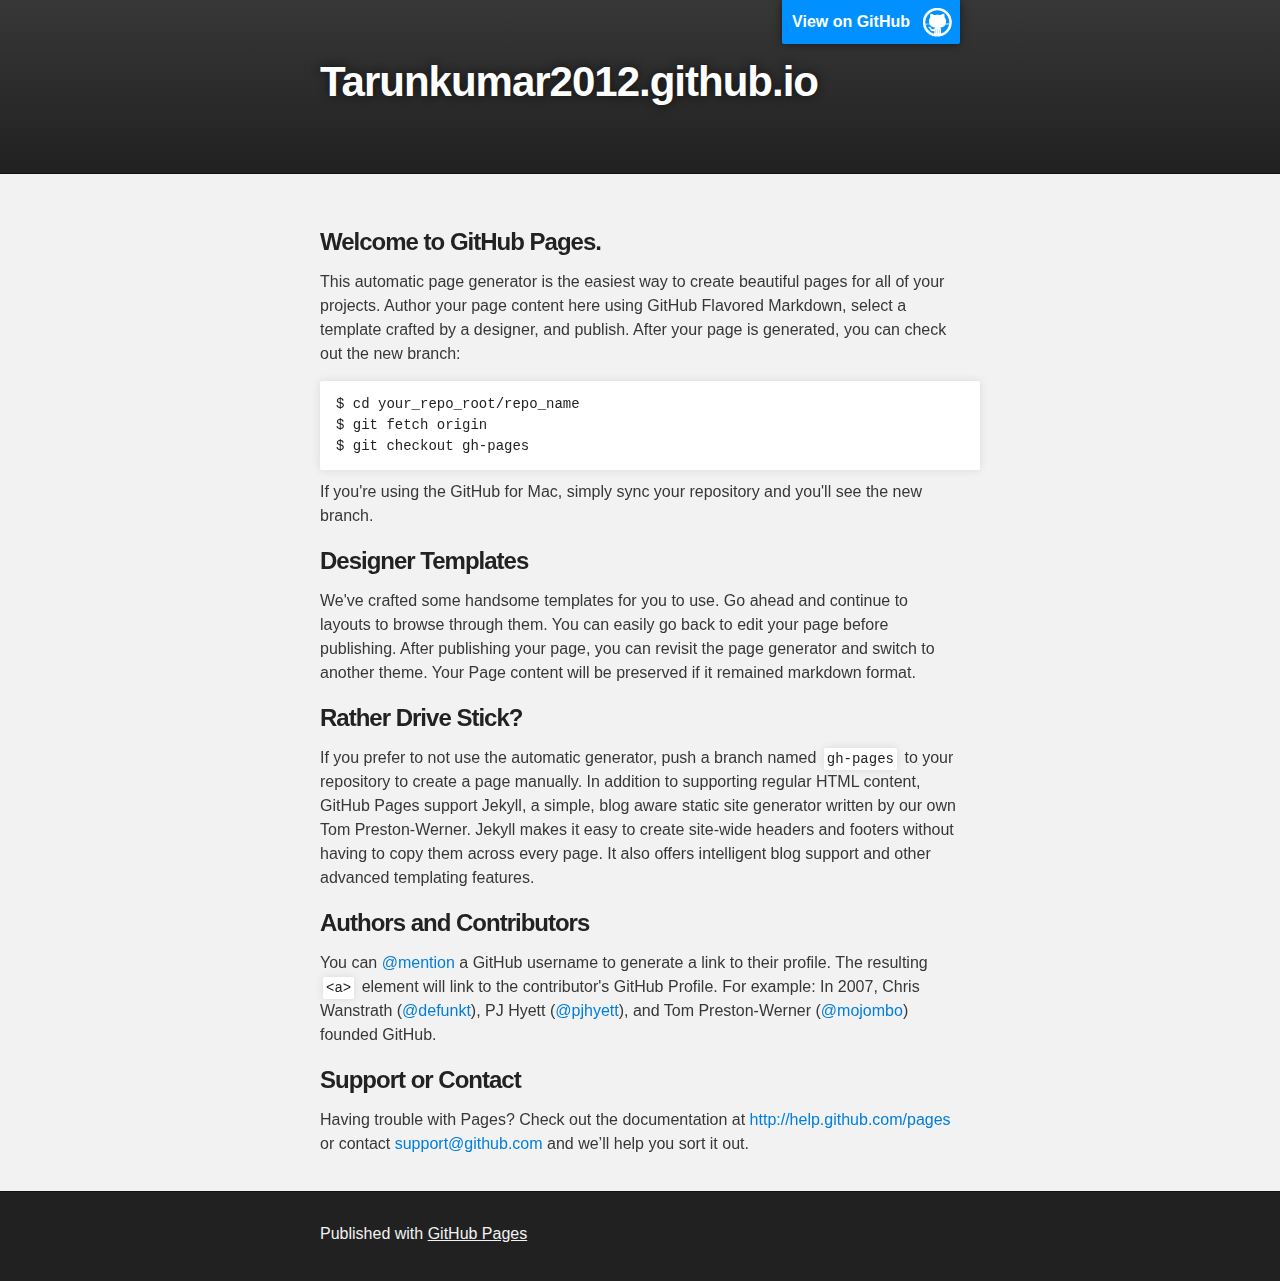
==== index.html @ 80cae4a6 "initial commit" ====
<!DOCTYPE html>
<html>

  <head>
    <meta charset='utf-8' />
    <meta http-equiv="X-UA-Compatible" content="chrome=1" />
    <meta name="description" content="Tarunkumar2012.github.io : " />

    <link rel="stylesheet" type="text/css" media="screen" href="stylesheets/stylesheet.css">

    <title>Tarunkumar2012.github.io</title>
  </head>

  <body>

    <!-- HEADER -->
    <div id="header_wrap" class="outer">
        <header class="inner">
          <a id="forkme_banner" href="https://github.com/tarunkumar2012">View on GitHub</a>

          <h1 id="project_title">Tarunkumar2012.github.io</h1>
          <h2 id="project_tagline"></h2>

        </header>
    </div>

    <!-- MAIN CONTENT -->
    <div id="main_content_wrap" class="outer">
      <section id="main_content" class="inner">
        <h3>
<a name="welcome-to-github-pages" class="anchor" href="#welcome-to-github-pages"><span class="octicon octicon-link"></span></a>Welcome to GitHub Pages.</h3>

<p>This automatic page generator is the easiest way to create beautiful pages for all of your projects. Author your page content here using GitHub Flavored Markdown, select a template crafted by a designer, and publish. After your page is generated, you can check out the new branch:</p>

<pre><code>$ cd your_repo_root/repo_name
$ git fetch origin
$ git checkout gh-pages
</code></pre>

<p>If you're using the GitHub for Mac, simply sync your repository and you'll see the new branch.</p>

<h3>
<a name="designer-templates" class="anchor" href="#designer-templates"><span class="octicon octicon-link"></span></a>Designer Templates</h3>

<p>We've crafted some handsome templates for you to use. Go ahead and continue to layouts to browse through them. You can easily go back to edit your page before publishing. After publishing your page, you can revisit the page generator and switch to another theme. Your Page content will be preserved if it remained markdown format.</p>

<h3>
<a name="rather-drive-stick" class="anchor" href="#rather-drive-stick"><span class="octicon octicon-link"></span></a>Rather Drive Stick?</h3>

<p>If you prefer to not use the automatic generator, push a branch named <code>gh-pages</code> to your repository to create a page manually. In addition to supporting regular HTML content, GitHub Pages support Jekyll, a simple, blog aware static site generator written by our own Tom Preston-Werner. Jekyll makes it easy to create site-wide headers and footers without having to copy them across every page. It also offers intelligent blog support and other advanced templating features.</p>

<h3>
<a name="authors-and-contributors" class="anchor" href="#authors-and-contributors"><span class="octicon octicon-link"></span></a>Authors and Contributors</h3>

<p>You can <a href="https://github.com/blog/821" class="user-mention">@mention</a> a GitHub username to generate a link to their profile. The resulting <code>&lt;a&gt;</code> element will link to the contributor's GitHub Profile. For example: In 2007, Chris Wanstrath (<a href="https://github.com/defunkt" class="user-mention">@defunkt</a>), PJ Hyett (<a href="https://github.com/pjhyett" class="user-mention">@pjhyett</a>), and Tom Preston-Werner (<a href="https://github.com/mojombo" class="user-mention">@mojombo</a>) founded GitHub.</p>

<h3>
<a name="support-or-contact" class="anchor" href="#support-or-contact"><span class="octicon octicon-link"></span></a>Support or Contact</h3>

<p>Having trouble with Pages? Check out the documentation at <a href="http://help.github.com/pages">http://help.github.com/pages</a> or contact <a href="mailto:support@github.com">support@github.com</a> and we’ll help you sort it out.</p>
      </section>
    </div>

    <!-- FOOTER  -->
    <div id="footer_wrap" class="outer">
      <footer class="inner">
        <p>Published with <a href="http://pages.github.com">GitHub Pages</a></p>
      </footer>
    </div>

    

  </body>
</html>
---- stylesheets/stylesheet.css ----
/*******************************************************************************
Slate Theme for GitHub Pages
by Jason Costello, @jsncostello
*******************************************************************************/

@import url(pygment_trac.css);

/*******************************************************************************
MeyerWeb Reset
*******************************************************************************/

html, body, div, span, applet, object, iframe,
h1, h2, h3, h4, h5, h6, p, blockquote, pre,
a, abbr, acronym, address, big, cite, code,
del, dfn, em, img, ins, kbd, q, s, samp,
small, strike, strong, sub, sup, tt, var,
b, u, i, center,
dl, dt, dd, ol, ul, li,
fieldset, form, label, legend,
table, caption, tbody, tfoot, thead, tr, th, td,
article, aside, canvas, details, embed,
figure, figcaption, footer, header, hgroup,
menu, nav, output, ruby, section, summary,
time, mark, audio, video {
  margin: 0;
  padding: 0;
  border: 0;
  font: inherit;
  vertical-align: baseline;
}

/* HTML5 display-role reset for older browsers */
article, aside, details, figcaption, figure,
footer, header, hgroup, menu, nav, section {
  display: block;
}

ol, ul {
  list-style: none;
}

table {
  border-collapse: collapse;
  border-spacing: 0;
}

/*******************************************************************************
Theme Styles
*******************************************************************************/

body {
  box-sizing: border-box;
  color:#373737;
  background: #212121;
  font-size: 16px;
  font-family: 'Myriad Pro', Calibri, Helvetica, Arial, sans-serif;
  line-height: 1.5;
  -webkit-font-smoothing: antialiased;
}

h1, h2, h3, h4, h5, h6 {
  margin: 10px 0;
  font-weight: 700;
  color:#222222;
  font-family: 'Lucida Grande', 'Calibri', Helvetica, Arial, sans-serif;
  letter-spacing: -1px;
}

h1 {
  font-size: 36px;
  font-weight: 700;
}

h2 {
  padding-bottom: 10px;
  font-size: 32px;
  background: url('../images/bg_hr.png') repeat-x bottom;
}

h3 {
  font-size: 24px;
}

h4 {
  font-size: 21px;
}

h5 {
  font-size: 18px;
}

h6 {
  font-size: 16px;
}

p {
  margin: 10px 0 15px 0;
}

footer p {
  color: #f2f2f2;
}

a {
  text-decoration: none;
  color: #007edf;
  text-shadow: none;

  transition: color 0.5s ease;
  transition: text-shadow 0.5s ease;
  -webkit-transition: color 0.5s ease;
  -webkit-transition: text-shadow 0.5s ease;
  -moz-transition: color 0.5s ease;
  -moz-transition: text-shadow 0.5s ease;
  -o-transition: color 0.5s ease;
  -o-transition: text-shadow 0.5s ease;
  -ms-transition: color 0.5s ease;
  -ms-transition: text-shadow 0.5s ease;
}

a:hover, a:focus {text-decoration: underline;}

footer a {
  color: #F2F2F2;
  text-decoration: underline;
}

em {
  font-style: italic;
}

strong {
  font-weight: bold;
}

img {
  position: relative;
  margin: 0 auto;
  max-width: 739px;
  padding: 5px;
  margin: 10px 0 10px 0;
  border: 1px solid #ebebeb;

  box-shadow: 0 0 5px #ebebeb;
  -webkit-box-shadow: 0 0 5px #ebebeb;
  -moz-box-shadow: 0 0 5px #ebebeb;
  -o-box-shadow: 0 0 5px #ebebeb;
  -ms-box-shadow: 0 0 5px #ebebeb;
}

p img {
  display: inline;
  margin: 0;
  padding: 0;
  vertical-align: middle;
  text-align: center;
  border: none;
}

pre, code {
  width: 100%;
  color: #222;
  background-color: #fff;

  font-family: Monaco, "Bitstream Vera Sans Mono", "Lucida Console", Terminal, monospace;
  font-size: 14px;

  border-radius: 2px;
  -moz-border-radius: 2px;
  -webkit-border-radius: 2px;
}

pre {
  width: 100%;
  padding: 10px;
  box-shadow: 0 0 10px rgba(0,0,0,.1);
  overflow: auto;
}

code {
  padding: 3px;
  margin: 0 3px;
  box-shadow: 0 0 10px rgba(0,0,0,.1);
}

pre code {
  display: block;
  box-shadow: none;
}

blockquote {
  color: #666;
  margin-bottom: 20px;
  padding: 0 0 0 20px;
  border-left: 3px solid #bbb;
}


ul, ol, dl {
  margin-bottom: 15px
}

ul {
  list-style: inside;
  padding-left: 20px;
}

ol {
  list-style: decimal inside;
  padding-left: 20px;
}

dl dt {
  font-weight: bold;
}

dl dd {
  padding-left: 20px;
  font-style: italic;
}

dl p {
  padding-left: 20px;
  font-style: italic;
}

hr {
  height: 1px;
  margin-bottom: 5px;
  border: none;
  background: url('../images/bg_hr.png') repeat-x center;
}

table {
  border: 1px solid #373737;
  margin-bottom: 20px;
  text-align: left;
 }

th {
  font-family: 'Lucida Grande', 'Helvetica Neue', Helvetica, Arial, sans-serif;
  padding: 10px;
  background: #373737;
  color: #fff;
 }

td {
  padding: 10px;
  border: 1px solid #373737;
 }

form {
  background: #f2f2f2;
  padding: 20px;
}

/*******************************************************************************
Full-Width Styles
*******************************************************************************/

.outer {
  width: 100%;
}

.inner {
  position: relative;
  max-width: 640px;
  padding: 20px 10px;
  margin: 0 auto;
}

#forkme_banner {
  display: block;
  position: absolute;
  top:0;
  right: 10px;
  z-index: 10;
  padding: 10px 50px 10px 10px;
  color: #fff;
  background: url('../images/blacktocat.png') #0090ff no-repeat 95% 50%;
  font-weight: 700;
  box-shadow: 0 0 10px rgba(0,0,0,.5);
  border-bottom-left-radius: 2px;
  border-bottom-right-radius: 2px;
}

#header_wrap {
  background: #212121;
  background: -moz-linear-gradient(top, #373737, #212121);
  background: -webkit-linear-gradient(top, #373737, #212121);
  background: -ms-linear-gradient(top, #373737, #212121);
  background: -o-linear-gradient(top, #373737, #212121);
  background: linear-gradient(top, #373737, #212121);
}

#header_wrap .inner {
  padding: 50px 10px 30px 10px;
}

#project_title {
  margin: 0;
  color: #fff;
  font-size: 42px;
  font-weight: 700;
  text-shadow: #111 0px 0px 10px;
}

#project_tagline {
  color: #fff;
  font-size: 24px;
  font-weight: 300;
  background: none;
  text-shadow: #111 0px 0px 10px;
}

#downloads {
  position: absolute;
  width: 210px;
  z-index: 10;
  bottom: -40px;
  right: 0;
  height: 70px;
  background: url('../images/icon_download.png') no-repeat 0% 90%;
}

.zip_download_link {
  display: block;
  float: right;
  width: 90px;
  height:70px;
  text-indent: -5000px;
  overflow: hidden;
  background: url(../images/sprite_download.png) no-repeat bottom left;
}

.tar_download_link {
  display: block;
  float: right;
  width: 90px;
  height:70px;
  text-indent: -5000px;
  overflow: hidden;
  background: url(../images/sprite_download.png) no-repeat bottom right;
  margin-left: 10px;
}

.zip_download_link:hover {
  background: url(../images/sprite_download.png) no-repeat top left;
}

.tar_download_link:hover {
  background: url(../images/sprite_download.png) no-repeat top right;
}

#main_content_wrap {
  background: #f2f2f2;
  border-top: 1px solid #111;
  border-bottom: 1px solid #111;
}

#main_content {
  padding-top: 40px;
}

#footer_wrap {
  background: #212121;
}



/*******************************************************************************
Small Device Styles
*******************************************************************************/

@media screen and (max-width: 480px) {
  body {
    font-size:14px;
  }

  #downloads {
    display: none;
  }

  .inner {
    min-width: 320px;
    max-width: 480px;
  }

  #project_title {
  font-size: 32px;
  }

  h1 {
    font-size: 28px;
  }

  h2 {
    font-size: 24px;
  }

  h3 {
    font-size: 21px;
  }

  h4 {
    font-size: 18px;
  }

  h5 {
    font-size: 14px;
  }

  h6 {
    font-size: 12px;
  }

  code, pre {
    min-width: 320px;
    max-width: 480px;
    font-size: 11px;
  }

}
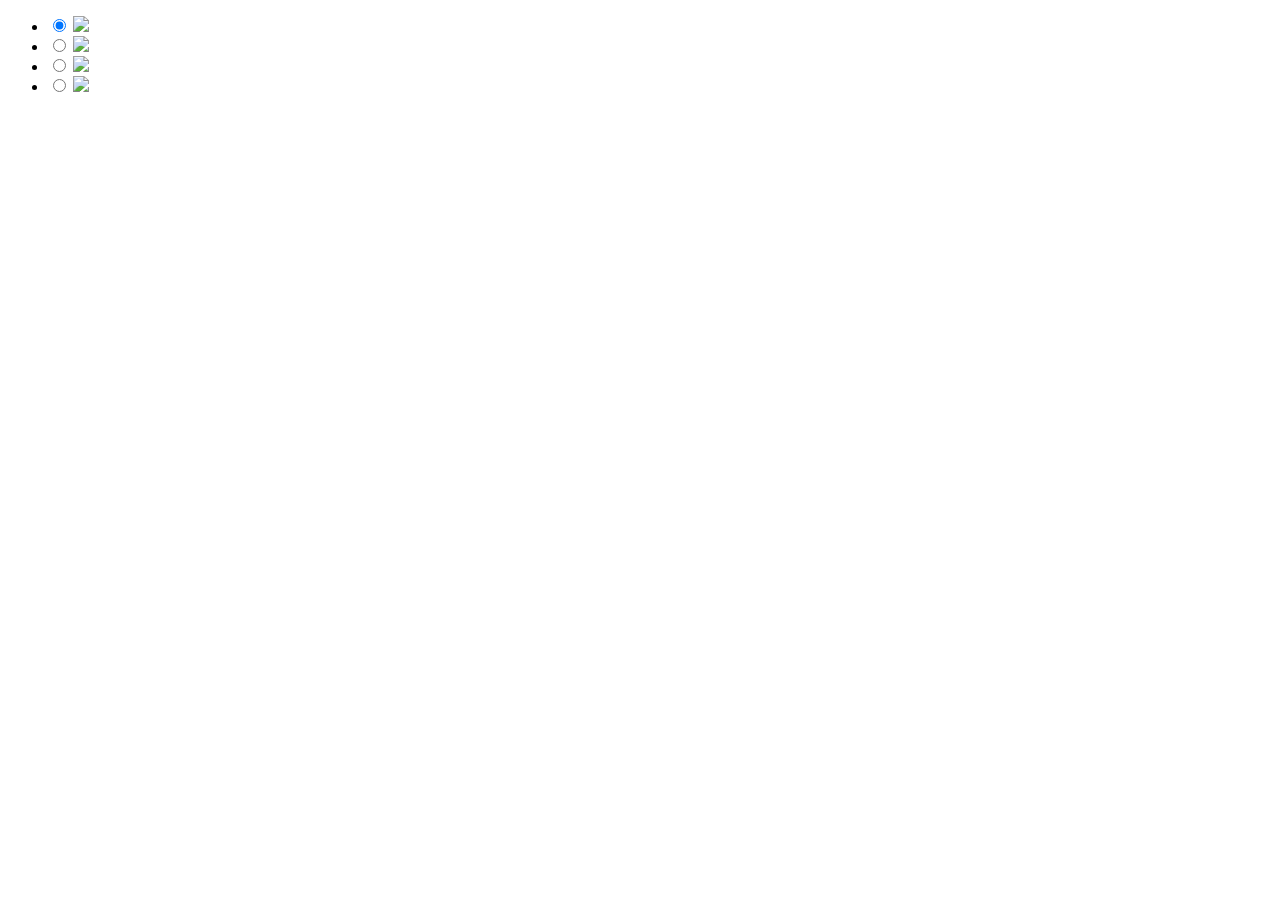
==== commit 09eb008a: "Update index.html" ====
--- a/index.html
+++ b/index.html
@@ -1,74 +1,34 @@
 <!DOCTYPE html>
-<html>
+<html lang="en">
+<meta http-equiv="Content-Type" content="text/html; charset=UTF-8" />
+<head>
+<title>My website</title>
+<link rel="stylesheet" type="text/css" href="one.css"/>
+</head>
+<body>
 
-  <head>
-    <meta charset='utf-8' />
-    <meta http-equiv="X-UA-Compatible" content="chrome=1" />
-    <meta name="description" content="Tarunkumar2012.github.io : " />
+<ul class="slider">
+    <li>
+        <input type="radio" id="slide1" name="slide" checked>
+        <label for="slide1"></label>
+        <img src="img1.jpg">
+    </li>
+    <li>
+        <input type="radio" id="slide2" name="slide">
+        <label for="slide2"></label>
+        <img src="img2.jpg">
+    </li>
+    <li>
+        <input type="radio" id="slide3" name="slide">
+        <label for="slide3"></label>
+        <img src="img3.jpg">
+    </li>
+    <li>
+        <input type="radio" id="slide4" name="slide">
+        <label for="slide4"></label>
+        <img src="img4.jpg">
+    </li>
+</ul>​
 
-    <link rel="stylesheet" type="text/css" media="screen" href="stylesheets/stylesheet.css">
-
-    <title>Tarunkumar2012.github.io</title>
-  </head>
-
-  <body>
-
-    <!-- HEADER -->
-    <div id="header_wrap" class="outer">
-        <header class="inner">
-          <a id="forkme_banner" href="https://github.com/tarunkumar2012">View on GitHub</a>
-
-          <h1 id="project_title">Tarunkumar2012.github.io</h1>
-          <h2 id="project_tagline"></h2>
-
-        </header>
-    </div>
-
-    <!-- MAIN CONTENT -->
-    <div id="main_content_wrap" class="outer">
-      <section id="main_content" class="inner">
-        <h3>
-<a name="welcome-to-github-pages" class="anchor" href="#welcome-to-github-pages"><span class="octicon octicon-link"></span></a>Welcome to GitHub Pages.</h3>
-
-<p>This automatic page generator is the easiest way to create beautiful pages for all of your projects. Author your page content here using GitHub Flavored Markdown, select a template crafted by a designer, and publish. After your page is generated, you can check out the new branch:</p>
-
-<pre><code>$ cd your_repo_root/repo_name
-$ git fetch origin
-$ git checkout gh-pages
-</code></pre>
-
-<p>If you're using the GitHub for Mac, simply sync your repository and you'll see the new branch.</p>
-
-<h3>
-<a name="designer-templates" class="anchor" href="#designer-templates"><span class="octicon octicon-link"></span></a>Designer Templates</h3>
-
-<p>We've crafted some handsome templates for you to use. Go ahead and continue to layouts to browse through them. You can easily go back to edit your page before publishing. After publishing your page, you can revisit the page generator and switch to another theme. Your Page content will be preserved if it remained markdown format.</p>
-
-<h3>
-<a name="rather-drive-stick" class="anchor" href="#rather-drive-stick"><span class="octicon octicon-link"></span></a>Rather Drive Stick?</h3>
-
-<p>If you prefer to not use the automatic generator, push a branch named <code>gh-pages</code> to your repository to create a page manually. In addition to supporting regular HTML content, GitHub Pages support Jekyll, a simple, blog aware static site generator written by our own Tom Preston-Werner. Jekyll makes it easy to create site-wide headers and footers without having to copy them across every page. It also offers intelligent blog support and other advanced templating features.</p>
-
-<h3>
-<a name="authors-and-contributors" class="anchor" href="#authors-and-contributors"><span class="octicon octicon-link"></span></a>Authors and Contributors</h3>
-
-<p>You can <a href="https://github.com/blog/821" class="user-mention">@mention</a> a GitHub username to generate a link to their profile. The resulting <code>&lt;a&gt;</code> element will link to the contributor's GitHub Profile. For example: In 2007, Chris Wanstrath (<a href="https://github.com/defunkt" class="user-mention">@defunkt</a>), PJ Hyett (<a href="https://github.com/pjhyett" class="user-mention">@pjhyett</a>), and Tom Preston-Werner (<a href="https://github.com/mojombo" class="user-mention">@mojombo</a>) founded GitHub.</p>
-
-<h3>
-<a name="support-or-contact" class="anchor" href="#support-or-contact"><span class="octicon octicon-link"></span></a>Support or Contact</h3>
-
-<p>Having trouble with Pages? Check out the documentation at <a href="http://help.github.com/pages">http://help.github.com/pages</a> or contact <a href="mailto:support@github.com">support@github.com</a> and we’ll help you sort it out.</p>
-      </section>
-    </div>
-
-    <!-- FOOTER  -->
-    <div id="footer_wrap" class="outer">
-      <footer class="inner">
-        <p>Published with <a href="http://pages.github.com">GitHub Pages</a></p>
-      </footer>
-    </div>
-
-    
-
-  </body>
+</body>
 </html>
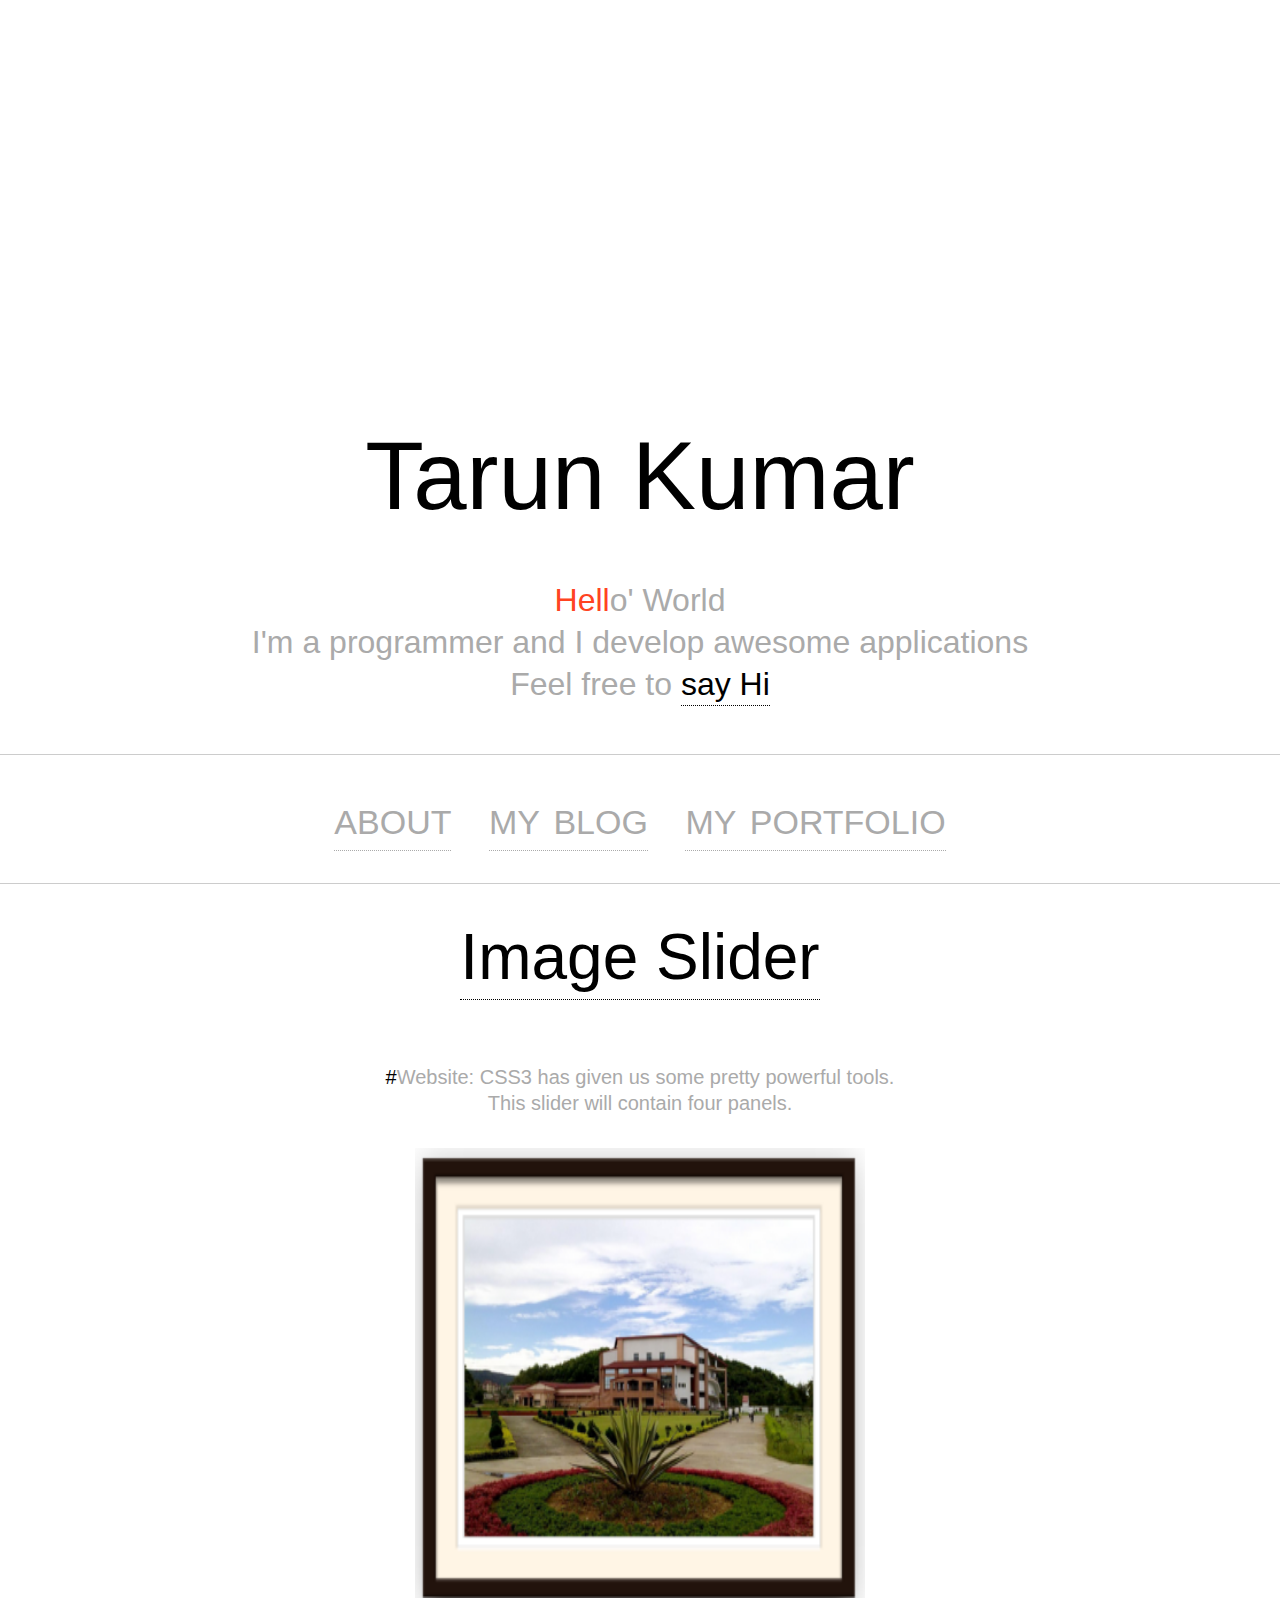
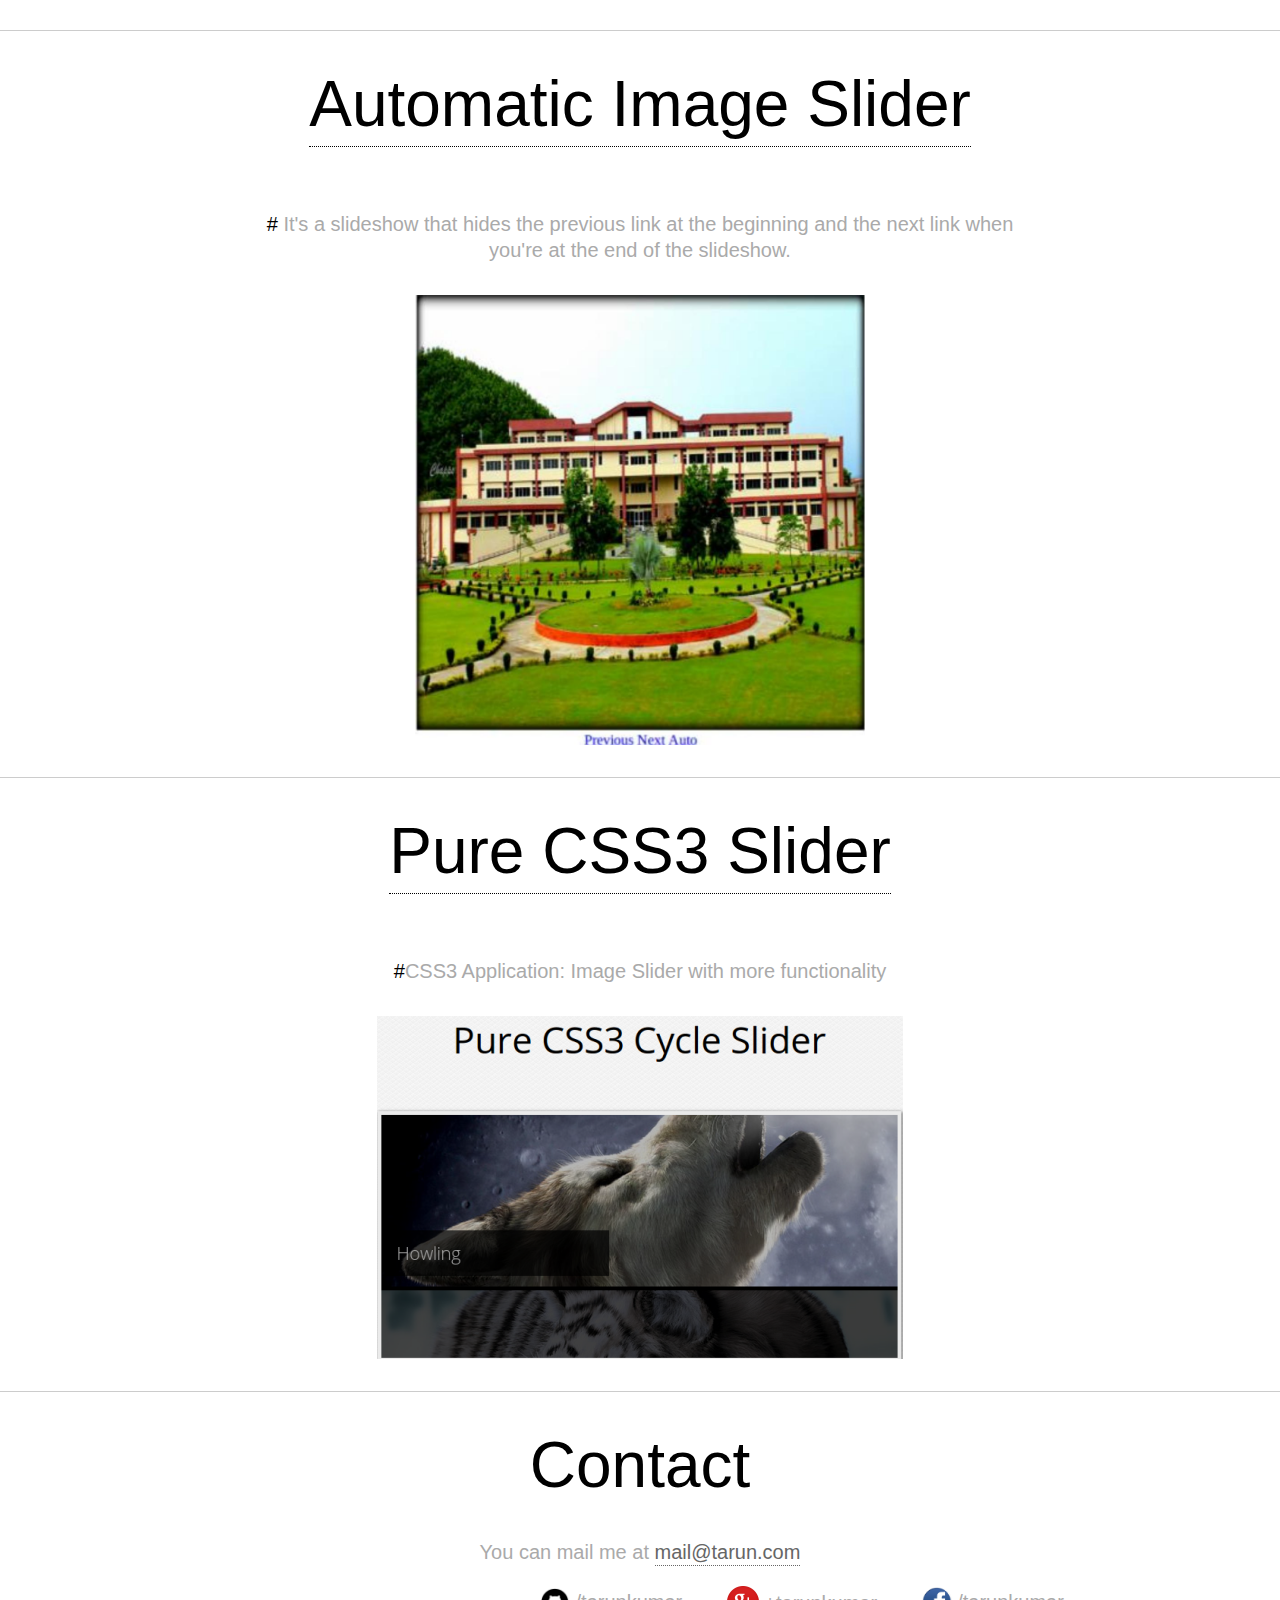
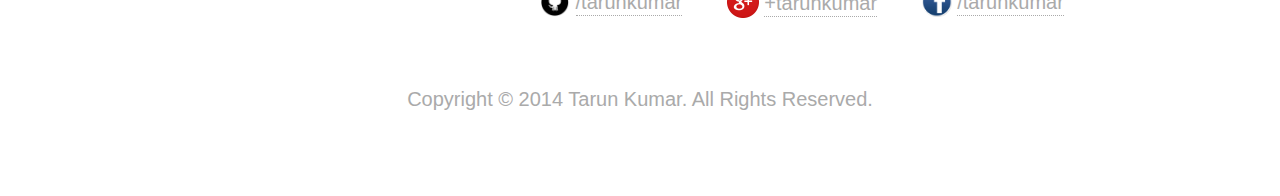
==== commit a824121c: "Create index.html" ====
--- a/index.html
+++ b/index.html
@@ -1,34 +1,97 @@
-<!DOCTYPE html>
-<html lang="en">
-<meta http-equiv="Content-Type" content="text/html; charset=UTF-8" />
+<DOCTYPE html>
 <head>
-<title>My website</title>
-<link rel="stylesheet" type="text/css" href="one.css"/>
+<meta charset="UTF-8">
+<title>
+Tarun kumar|Home
+</title>
+<link rel="stylesheet" type="text/css" href="l.css"/>
 </head>
 <body>
-
-<ul class="slider">
-    <li>
-        <input type="radio" id="slide1" name="slide" checked>
-        <label for="slide1"></label>
-        <img src="img1.jpg">
-    </li>
-    <li>
-        <input type="radio" id="slide2" name="slide">
-        <label for="slide2"></label>
-        <img src="img2.jpg">
-    </li>
-    <li>
-        <input type="radio" id="slide3" name="slide">
-        <label for="slide3"></label>
-        <img src="img3.jpg">
-    </li>
-    <li>
-        <input type="radio" id="slide4" name="slide">
-        <label for="slide4"></label>
-        <img src="img4.jpg">
-    </li>
-</ul>​
-
+<div class="space"></div>
+<div class="center-text" id="landing">
+<div class="sprite me300 extra-space-32"></div>
+<div class="para" id="landing-text">
+<span class="extra-large dark">Tarun Kumar</span><br>
+<br>
+<span style="color: #ff4321">Hell</span>o' World<br> I'm a programmer and I develop awesome
+applications<br>
+Feel free to <span class="dark"><a href="#contact">say Hi</a></span>
+</div>
+<div class="space"></div>
+<div class="line"></div>
+<div class="center-text nav">
+<h3 class="extra-space-32 inline"><a href="">about</a></h3>
+<h3 class="extra-space-32 inline"><a href="">my blog</a></h3>
+<h3 class="extra-space-32 inline"><a href="https://www.behance.net/tarun123321">my portfolio</a></h3>
+</div>
+<div class="line"></div>
+<div class="extra-space-32" id="projects">
+<div class="project-div container-wide clearfix">
+<h2 class="extra-space-32 dark center-text"><a href="http://tarunkumar2012.github.io/image_slider-">Image Slider</a></h2>
+<div class="space"></div>
+<div class="center-text">
+<div class="inline line-height-extra" style="max-width: 800px">
+<span class="dark">#</span>Website:
+CSS3 has given us some pretty power­ful tools.<br>
+This slider will con­tain four pan­els.
+</div>
+<div class="space"></div>
+<img src="one.png" width="450px" height="450px" class="inline">
+<div class="space"></div>
+</div>
+<div class="line"></div><div class="project-div container-wide clearfix">
+<h2 class="extra-space-32 dark center-text"><a href="http://tarunkumar2012.github.io/Automatic_Image_Slider">Automatic Image Slider</a></h2>
+<div class="space"></div>
+<div class="center-text">
+<div class="inline line-height-extra" style="max-width: 800px">
+<span class="dark">#</span>
+It's a slideshow that hides the previous link at the beginning and the next link when you're at the end of the slideshow.
+</div>
+<div class="space"></div>
+<img src="two.jpg" width="450px" height="450px">
+<div class="space"></div>
+</div>
+</div>
+<div class="line"></div><div class="project-div container-wide clearfix">
+<h2 class="extra-space-32 dark center-text"><a href="http://www.rahulkadyan.com/typo#content">Pure CSS3 Slider</a></h2>
+<div class="space"></div>
+<div class="center-text">
+<div class="inline line-height-extra" style="max-width: 800px">
+<span class="dark">#</span>CSS3 Application: Image Slider
+with more functionality
+</div>
+<div class="space"></div>
+<img src="344.png">
+<div class="space"></div>
+</div>
+</div>
+<div class="line">
+</div>
+</div>
+<div class="center-text" id="contact">
+<h2 class="center-text dark extra-space-32">Contact</h2>
+<p>You can mail me at <span style="color: #666"><a href="mailto:tarunramchandani2012@gmail.com" target="_blank">mail@tarun.com</a></span></p>
+<div id="footer-social-links" class="extra-space-16">
+<div class="unbreakable">
+<span class=" github-logo"><img src="github.png" width="30px" height="30px" /></span>
+<a href="https://www.github.com/tarunkumar2012" target="_blank" class="facebook">/tarunkumar</a>
+&nbsp&nbsp&nbsp&nbsp&nbsp&nbsp
+<span class=" spam google-plus-logo"><img src="google.png" width="32px" height="32px"/></span>
+<span><a href="https://plus.google.com/u/0/102180196235081034369/posts" target="_blank" class="facebook">+tarunkumar</a>
+</span>
+&nbsp&nbsp&nbsp&nbsp&nbsp&nbsp
+<span class=" spam facebook-logo"><img src="FacebookCircle.png" width="30px" height="30px"/></span>
+<span><a href="https://www.facebook.com/taruniitg" target="_blank" class="facebook">/tarunkumar</a>
+</span>
+</div>
+</div>
+<div class="space"></div>
+<footer>
+<p class="center-text" style="font-size: 1em">
+Copyright &copy; 2014 Tarun Kumar. All Rights Reserved.
+</p>
+</footer>
+<div class="space"></div> <div class="space"></div>
+</body></html>
 </body>
 </html>
--- a/l.css
+++ b/l.css
@@ -0,0 +1,203 @@
+
+html, body, div, span,  h1, h2, h3, a , img,  footer, nav {
+    font: inherit;
+    border: 0;
+    margin: 0;
+    padding: 0;
+    vertical-align: baseline;
+    font-family: 'Open Sans', Helvetica, sans-serif;
+    font-weight: 200;
+    line-height: 130%;
+}
+html, body{
+    min-width: 100%;
+    min-height: 100%;
+    height: 100%;
+}
+.clearfix:after {
+    content: ".";
+    display: block;
+    clear: both;
+    visibility: hidden;
+    line-height: 0;
+    height: 0;
+}
+
+.clearfix {
+    display: inline-block;
+}
+
+a, a:active, a:hover, a:visited{
+    display: inline-block;
+    text-decoration: none;
+    color: inherit;
+}
+
+a.no-style{
+    text-decoration: none;
+}
+
+a, a:active{
+    border-bottom: 1px dotted;
+}
+
+a:hover{
+    border-bottom: 1px solid;
+}
+
+body {
+    color: #aaa;
+    font-size: 12px;
+}
+.extra-large-text{
+    font-size: 10.0rem;
+}
+h1 {
+    font-size: 5.0rem;
+}
+h2 {
+    font-size: 4.0rem;
+}
+h3 {
+    font-size: 3.0rem;
+}
+
+ div {
+    font-size: 1.25rem;
+}
+
+img{
+    max-width: 90% ;
+}
+
+
+
+@media only screen and (max-width: 600px){
+    span.extra-large{
+        font-size: 70px;
+    }
+    .me300{
+        width: 150px;
+        height: 150px;
+        background-position: -440px -2px
+    }
+    #footer-social-links > div {
+        text-align: left;
+    }
+
+   
+}
+
+
+
+#landing-div{
+    margin-bottom: 56px;
+}
+.container-wide{
+    display: block;
+}
+
+.center-text{
+    text-align: center;
+}
+
+.extra-space-16{
+    margin: 16px 0;
+}
+
+.extra-space-32{
+    margin: 32px 0;
+}
+
+.para{
+    margin: 16px;
+}
+
+#landing-text{
+    font-size: 2rem;
+}
+
+span.extra-large{
+    font-size: 6rem;
+}
+
+.dark{
+    color: #000;
+}
+
+div.line{
+    height: 0;
+    border-bottom: 1px solid #ccc;
+}
+
+#footer-social-links > div {
+    width: 200px;
+    display: inline-block;
+    white-space: nowrap;
+}
+#footer-social-links *{
+    vertical-align: middle;
+}
+
+#nav{
+    display: none;
+    position: fixed;
+    bottom: 0;
+    left: 0;
+    width: 100%;
+    z-index: 100;
+    padding: 16px;
+    background: #000;
+    opacity: 0.7;
+    color: #fff;
+}
+
+div.space{
+    height: 32px;
+}
+.inline{
+    display: inline-block;
+}
+.project-div{
+
+}
+
+img{
+    display: inline;
+}
+
+
+
+.nav a{
+    display: inline-block;
+    margin: 0 16px;
+    font-variant: small-caps;
+}
+.container{
+    padding: 0 16px;
+}
+
+
+div.sprite{
+ width: 250px;
+ height: 250px;
+ background-image: url("tr.jpg");
+ background-size: cover;
+ display: block;
+ margin-top:100px;
+ margin-left: auto;
+ margin-right: auto;
+background-position:-240px -5 ;
+ border-top-left-radius: 150px;
+ -webkit-border-top-left-radius: 150px;
+ -moz-border-top-left-radius: 150px;
+border-top-right-radius: 150px;
+ -webkit-border-top-right-radius: 150px;
+ -moz-border-top-right-radius: 150px;
+border-bottom-left-radius: 150px;
+ -webkit-border-bottom-left-radius: 150px;
+ -moz-border-bottom-left-radius: 150px;
+ border-bottom-right-radius: 150px;
+ -webkit-border-bottom-right-radius: 150px;
+ -moz-border-bottom-right-radius: 150px;
+}
